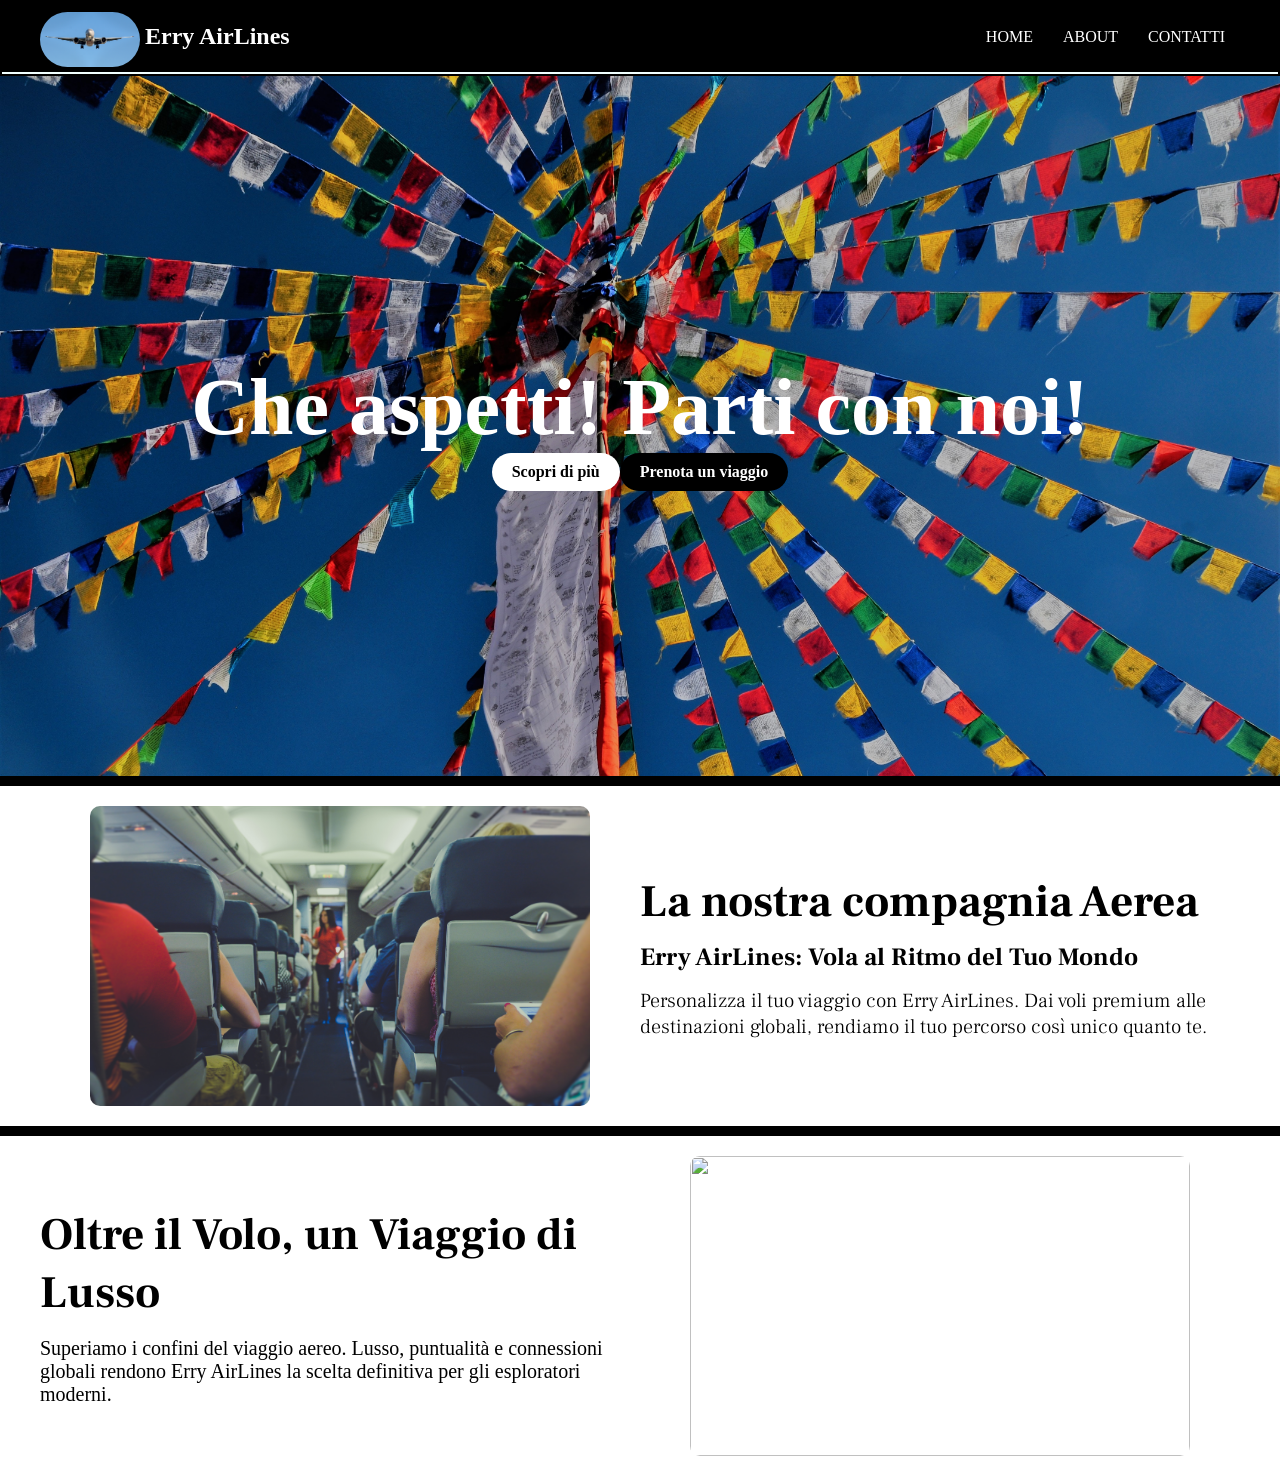
==== code/index.html @ 89f54d14 "Milestone 3" ====
<!DOCTYPE html>
<html lang="en">
  <head>
    <meta charset="UTF-8" />
    <meta name="viewport" content="width=device-width, initial-scale=1.0" />
    <title>Agenzia di viaggi</title>
    <link rel="stylesheet" href="style.css" />
  </head>
  <body>
    <header>
      <nav>
        <div class="wrapper">
          <!-- logo -->
          <div class="lato-logo">
            <img class="logo" src="./assets/logo.jpg" alt="" />
            <h1 class="nome-compagnia">Erry AirLines</h1>
          </div>
          <!-- menu -->
          <div class="menu">
            <ul>
              <li><a href="" class="link">Home</a></li>
              <li><a href="" class="link">About</a></li>
              <li><a href="" class="link">Contatti</a></li>
            </ul>
          </div>
        </div>
      </nav>
    </header>
    <!-- Sfondo inizio jumbo -->
    <main>
      <section class="jumbo">
        <div class="cta">
          <h1>Che aspetti! Parti con noi!</h1>
          <div class="btns">
            <a class="btn-1 btn" href="#section-1">Scopri di più</a>
            <a class="btn-2 btn" href="./contatti.htm">Prenota un viaggio</a>
          </div>
        </div>
      </section>

      <!-- SECTION 1  -->
      <section class="volo-section section-1">
        <div class="wrapper">
          <div class="img">
            <img
              src="./assets/compagnia_aerea.jpg"
              alt=""
            />
          </div>
          <div class="testo">
            <h1 class="titolo-sec-1 font-testo">La nostra compagnia Aerea</h1>
            <h2 class="sotto-titolo-sec-1 font-testo">Erry AirLines: Vola al Ritmo del Tuo Mondo</h2>
            <p class="para-1 font-testo">
                Personalizza il tuo viaggio con Erry AirLines. Dai voli premium alle destinazioni globali, rendiamo il tuo percorso così unico quanto te.
            </p>
          </div>
        </div>
      </section>
      
      <!-- SECTION 2  -->

      <section class="volo-section section-2">
        <div class="wrapper">
          <div class="img">
            <img src="./assets/staff.jpg" alt="" />
          </div>
          <div class="testo">
            <h1 class="titolo-sec-1 font-testo">Oltre il Volo, un Viaggio di Lusso</h1>
            <h2 class="sotto-titolo-sec-1 font-testo"></h2>
            <p class="para-1">
                Superiamo i confini del viaggio aereo. Lusso, puntualità e connessioni globali rendono Erry AirLines la scelta definitiva per gli esploratori moderni.
            </p>
          </div>
        </div>
      </section>

    </main>
</body>
</html>
---- code/style.css ----
@import url('https://fonts.googleapis.com/css2?family=Frank+Ruhl+Libre:wght@600&display=swap');
@import url('https://fonts.googleapis.com/css2?family=Frank+Ruhl+Libre:wght@300&display=swap');

*{
    margin: 0;
    padding: 0;
    box-sizing: border-box;
}

body{
    background-color: black;
}

.wrapper{
    margin: 0 auto;
    max-width: 1200px;
}

header{
    border: 2px solid black;
}

nav{
    background-color: black;
    border-bottom: 2px solid azure;
}

.lato-logo{
    display: flex;
    /* text-align: end; */
    align-items: center;
    justify-content: space-between;
}

.logo{
    width: 100px;
    margin-top: 5px;
    border-radius: 60px;
}

.nome-compagnia{
    color: white;
    text-align: center;
    margin-left: 5px;
}

nav .wrapper{
    display: flex;
    justify-content: space-between;
    align-items: center;
    height: 70px;
}

.menu{
    text-transform: uppercase;
}

.menu ul{
    display: flex;
    justify-content: space-between;
}

.menu ul li{
    list-style: none;
}

.menu ul li a{
    text-decoration: none;
    color: white;
    margin: 0 15px;
}

.jumbo{
    background-image: url("./assets/sfondo.jpg");
    background-position: center;
    background-repeat: no-repeat; 
    background-size: cover;
    height: 700px;
    display: flex;
    justify-content: center;
    align-items: center;
}

.jumbo .cta h1{
    font-size: 80px;
    color: white;
    text-align: center;
}

.jumbo .cta .btns{
    display: flex;
    justify-content: center;
    align-items: center;
}
.btn-1, .btn-2{
    padding: 10px 20px;
    font-weight: bold;
    border-radius: 30px;
    cursor: pointer;
    text-decoration: none;
}

.btn-1{
    background-color: white;
    
}

.btn-2{
    background-color: black;
    color: white;
}

a{
    color: black;
}

a:hover{
    color: rgb(35, 176, 176);
    font-weight: 900;
}

                /* Sezione 1 */

.volo-section{
    border-top: 10px solid black;
    background-color: white;
    padding: 20px 0;
}

.volo-section .wrapper{
    display: flex;
    justify-content: center;
    align-items: center;
}

.volo-section .img, .volo-section .testo{
    width: 50%;
}

.volo-section .img{
    display: flex;
    justify-content: center;
    align-items: center;
}

.volo-section .img img{
    border-radius: 10px;
    width: 500px;
    height: 300px;
}

            /* Font testo */
.font-testo{
    font-family: "Frank Ruhl Libre";
}

.titolo-sec-1{
    font-size: 45px;
    margin-bottom: 10px;
}
.sotto-titolo-sec-1{
    font-size: 25px;
    margin-bottom: 15px;
}
.para-1{
    font-size: 20px;
    font-weight: 300;
}

            /* Fine sezione 1 */
            
            /* Inizio sezione 2 */
.section-2 .wrapper{
    flex-direction: row-reverse;
}
            /* Fine sezione2 */
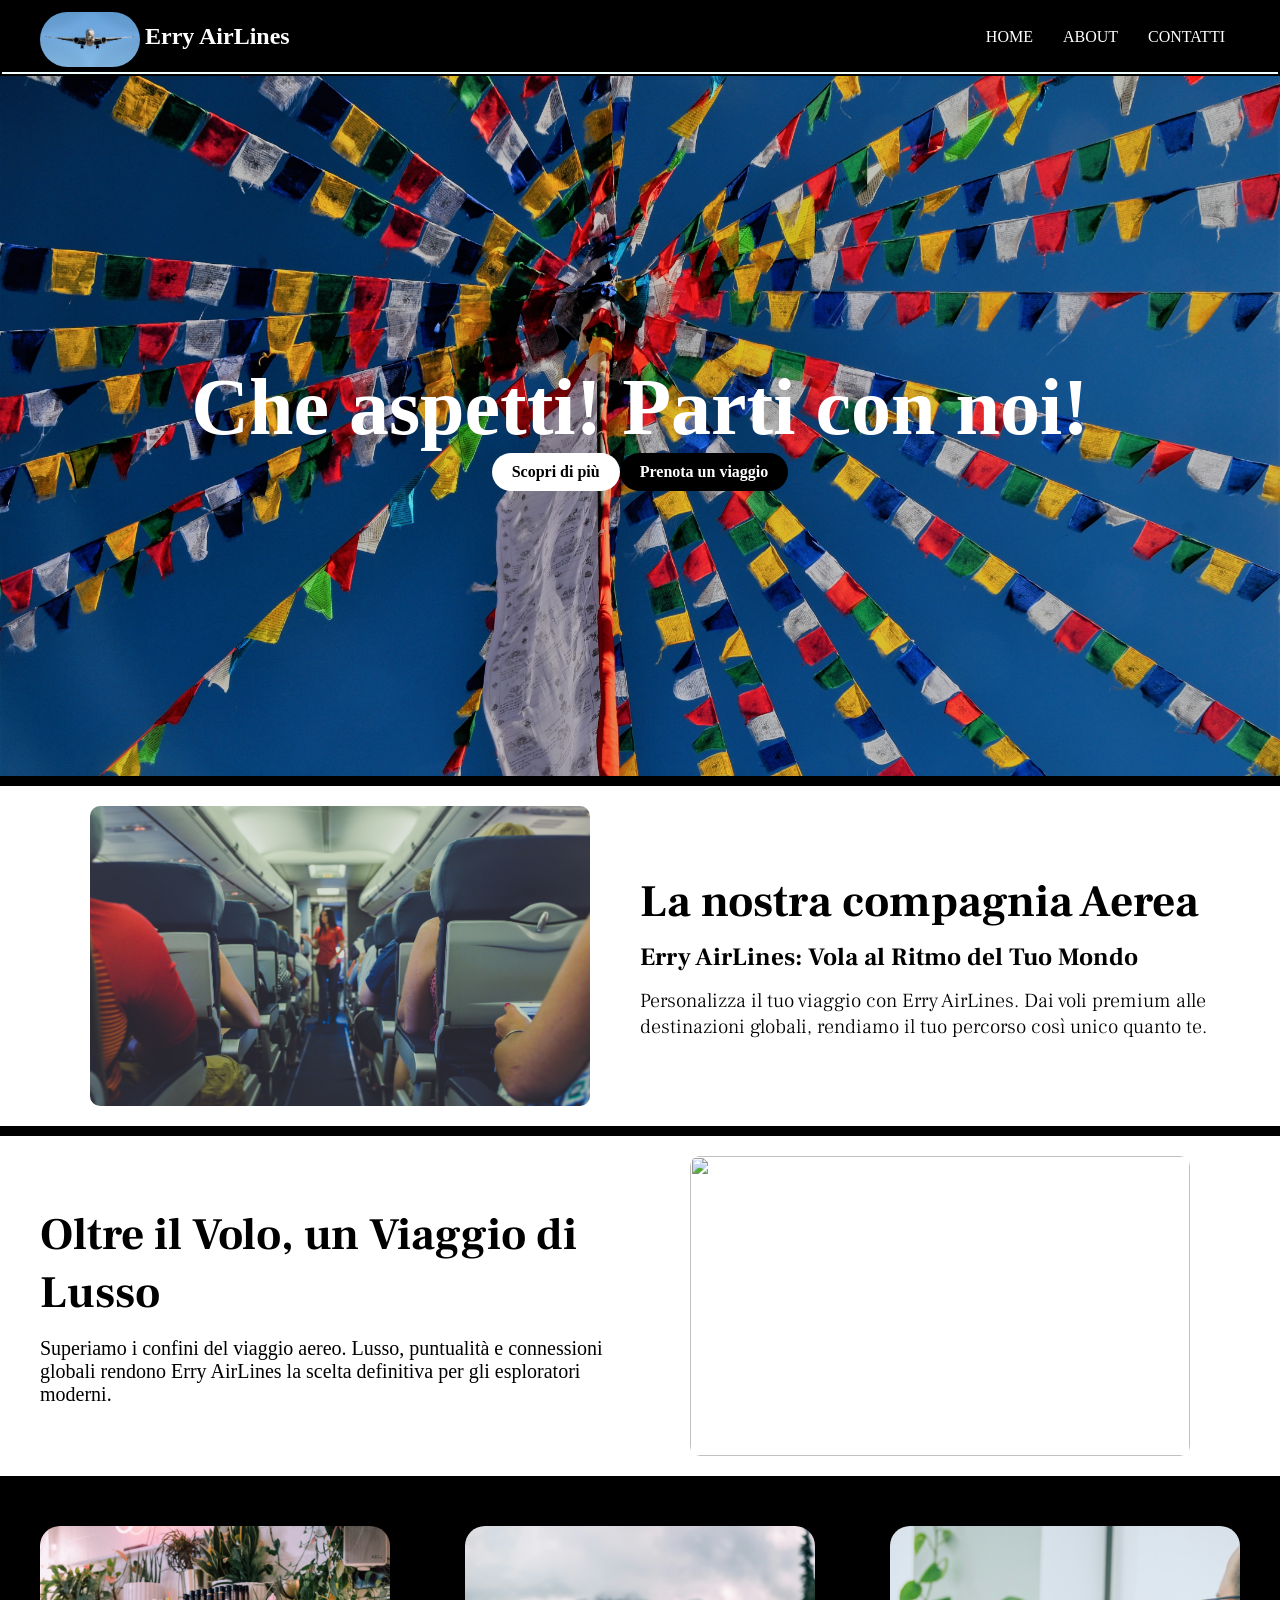
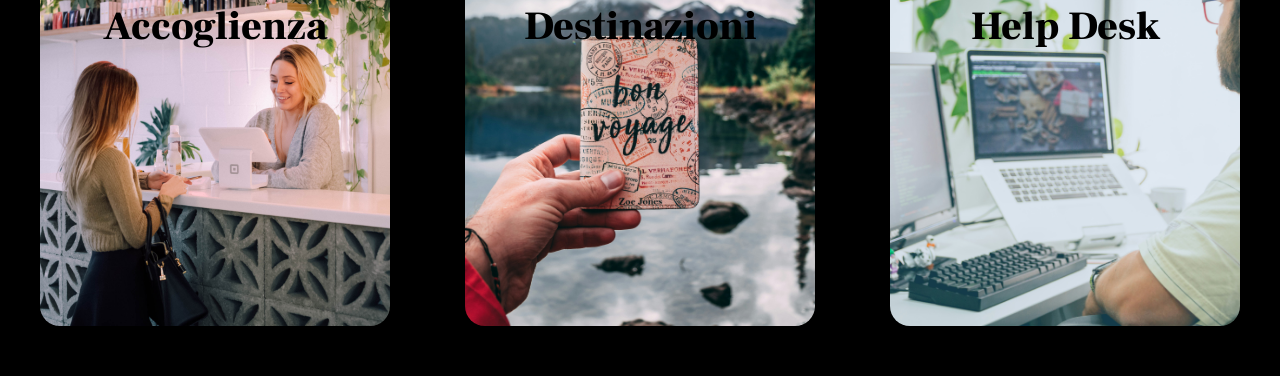
==== commit 10f119b1: "milestone 4" ====
--- a/code/index.html
+++ b/code/index.html
@@ -32,7 +32,7 @@
         <div class="cta">
           <h1>Che aspetti! Parti con noi!</h1>
           <div class="btns">
-            <a class="btn-1 btn" href="#section-1">Scopri di più</a>
+            <a class="btn-1 btn" href="#card">Scopri di più</a>
             <a class="btn-2 btn" href="./contatti.htm">Prenota un viaggio</a>
           </div>
         </div>
@@ -74,6 +74,21 @@
         </div>
       </section>
 
+      <!-- SECTION 3 scopri di più -->
+
+      <section class="card" id="card">
+        <div class="wrapper">
+            <div class="testo">
+                <p class="accoglienza">Accoglienza</p>
+            </div>
+            <div class="testo">
+                <p class="destinazione">Destinazioni</p>
+            </div>
+            <div class="testo">
+                <p class="desk">Help Desk</p>
+            </div>
+        </div>
+      </section>
     </main>
 </body>
 </html>
--- a/code/style.css
+++ b/code/style.css
@@ -168,9 +168,64 @@
 }
 
             /* Fine sezione 1 */
-            
+
             /* Inizio sezione 2 */
 .section-2 .wrapper{
     flex-direction: row-reverse;
 }
-            /* Fine sezione2 */+            /* Fine sezione 2 */
+
+            /* Inizio sezione 3 */
+.card p{
+    color: rgb(0, 0, 0);
+    font-family: 'Frank Ruhl Libre';
+    font-size: 40px;
+    font-weight: 900;
+}
+/* uso qui wrapper per centrarmi le card */
+.wrapper{
+    display: flex;
+    justify-content: space-between;
+    align-items: center;
+}
+
+.accoglienza, .destinazione, .desk{
+    display: flex;
+    align-items: center;
+    justify-content: center;
+    border-radius: 20px;
+    margin: 50px 0;
+}
+
+.accoglienza{
+    background-image: url("./assets/desk.jpg");
+    width: 350px;
+    height: 400px;
+    background-repeat: no-repeat;
+    background-size: cover;
+    background-position: center;
+    padding-bottom: 200px;
+}
+
+.destinazione{
+    background-image: url("./assets/viaggiare.jpg");
+    width: 350px;
+    height: 400px;
+    background-repeat: no-repeat;
+    background-size: cover;
+    background-position: center;
+    padding-bottom: 200px;
+}
+
+.desk{
+    background-image: url("./assets/help_desk.jpg");
+    width: 350px;
+    height: 400px;
+    background-repeat: no-repeat;
+    background-size: cover;
+    background-position: center;
+    padding-bottom: 200px;
+}
+
+
+            /* Fine sezione 3 */
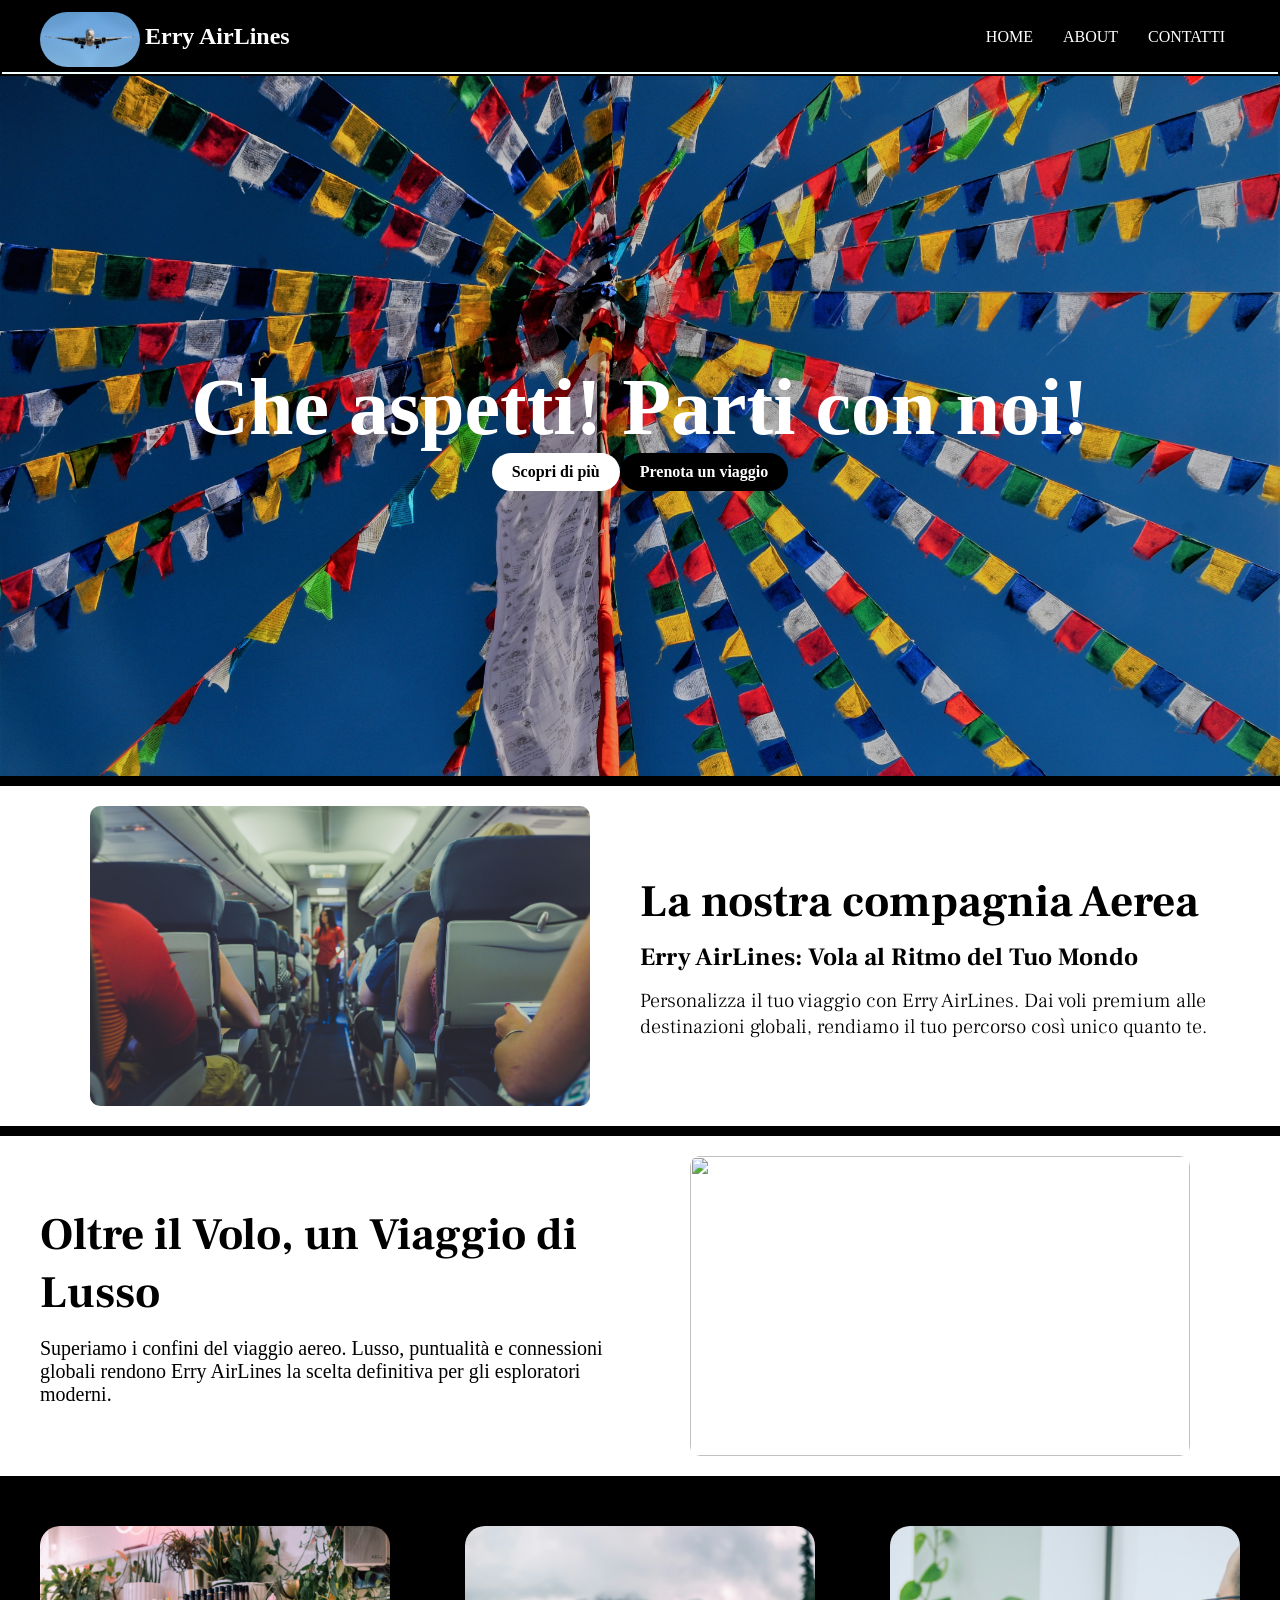
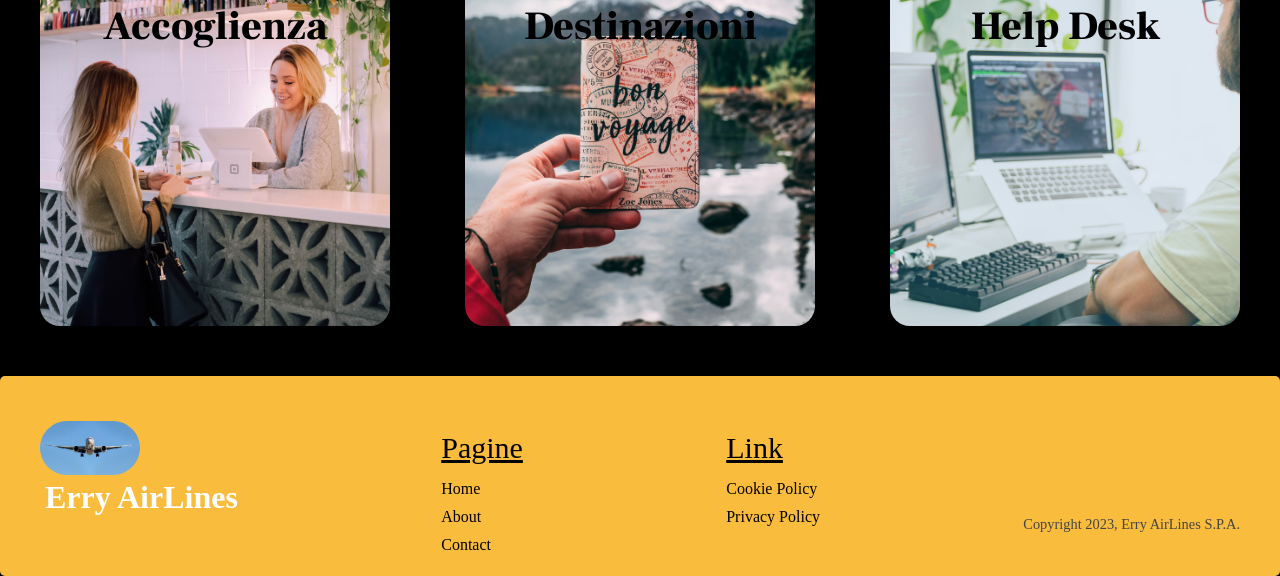
==== commit 317d0926: "MILESTONE 5" ====
--- a/code/index.html
+++ b/code/index.html
@@ -89,6 +89,33 @@
             </div>
         </div>
       </section>
+      <!-- Footer -->
+      <footer class="footer">
+        <!-- footer logo -->
+        <div class="footer-logo">
+          <img class="logo" src="./assets/logo.jpg" alt="" />
+          <h1 class="nome-compagnia">Erry AirLines</h1>
+        </div>
+        <!-- colonna pagine -->
+        <div class="pagine">
+          <p>Pagine</p>
+          <ul>
+            <li><a href="#">Home</a></li>
+            <li><a href="#">About</a></li>
+            <li><a href="#">Contact</a></li>
+        </ul>
+        </div>
+        <!-- colonna pagine -->
+        <div class="link">
+          <p>Link</p>
+          <ul>
+            <li><a href="#">Cookie Policy</a></li>
+            <li><a href="#">Privacy Policy</a></li>
+        </ul>
+        </div>
+        
+        <span>Copyright 2023, Erry AirLines S.P.A.</span>
+    </footer>
     </main>
 </body>
 </html>
--- a/code/style.css
+++ b/code/style.css
@@ -116,7 +116,6 @@
 
 a:hover{
     color: rgb(35, 176, 176);
-    font-weight: 900;
 }
 
                 /* Sezione 1 */
@@ -226,6 +225,46 @@
     background-position: center;
     padding-bottom: 200px;
 }
-
-
-            /* Fine sezione 3 */+            /* Fine sezione 3 */
+            /* Inizio footer*/
+
+.footer{
+    display: flex;
+    justify-content: space-between;
+}
+
+.pagine ul, .link ul{
+    display: flex;
+    flex-direction: column;
+    gap: 10px;
+}
+
+.pagine a, .link a{
+    text-decoration: none;
+
+}
+
+.pagine p, .link p{
+    margin: 15px 0;
+    font-size: 30px;
+    text-decoration: underline;
+}
+
+.pagine li, .link li{
+    list-style-type: none;
+}
+
+footer {
+    background-color: #fabc3c;
+    height: 200px;
+    padding: 40px;
+    border-radius: 5px;
+    flex-wrap: nowrap;
+}
+            
+footer span {
+    margin-top: 100px;
+    font-size: 0.9em;
+    color: #444;
+}
+            
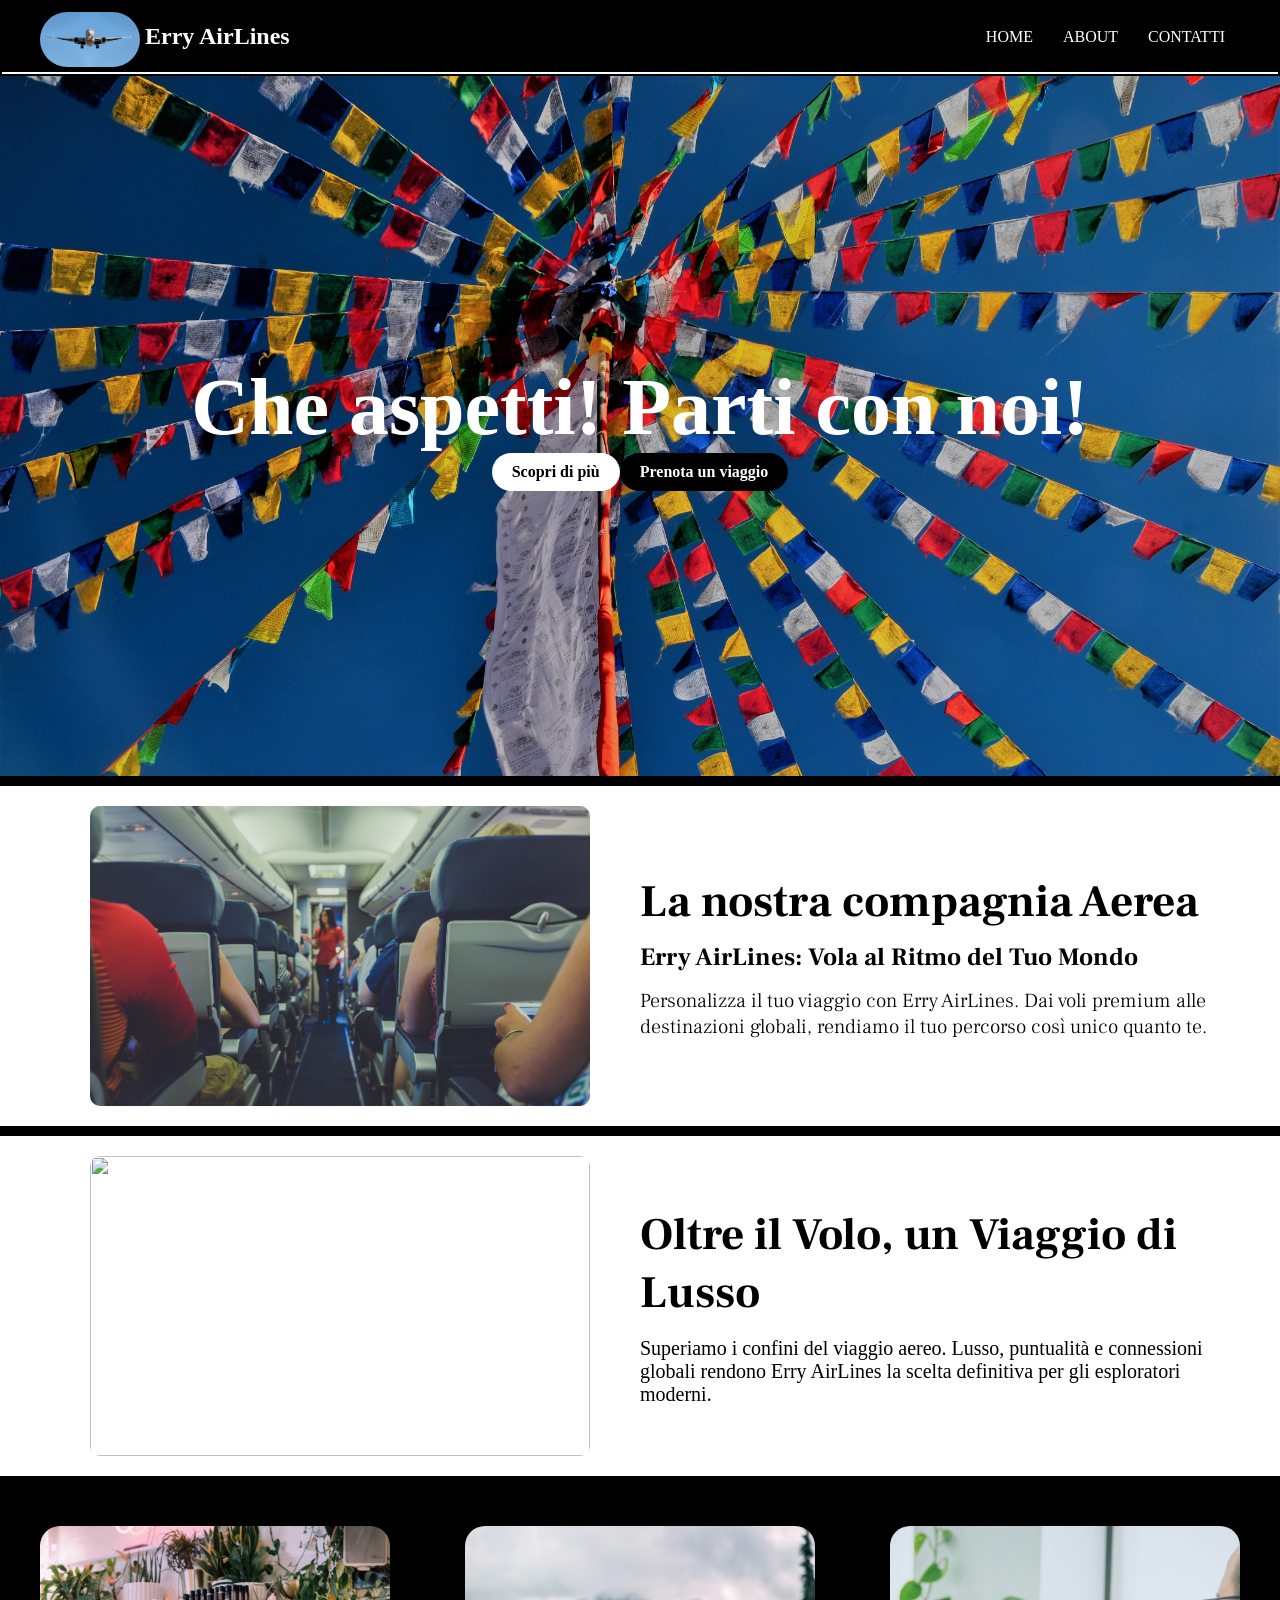
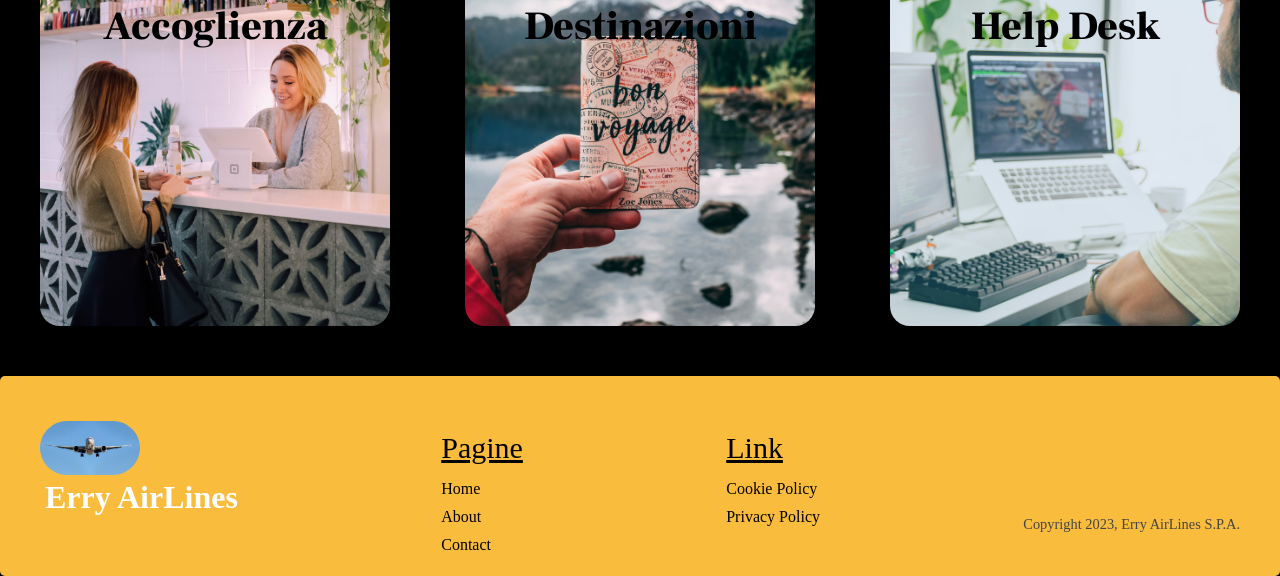
==== commit c9645504: "MILESTONE 6" ====
--- a/code/index.html
+++ b/code/index.html
@@ -23,6 +23,7 @@
               <li><a href="" class="link">Contatti</a></li>
             </ul>
           </div>
+          <label class="menu-burger">&#9776</>
         </div>
       </nav>
     </header>
@@ -59,7 +60,7 @@
       
       <!-- SECTION 2  -->
 
-      <section class="volo-section section-2">
+      <section class="volo-section section-1">
         <div class="wrapper">
           <div class="img">
             <img src="./assets/staff.jpg" alt="" />
--- a/code/style.css
+++ b/code/style.css
@@ -69,7 +69,15 @@
     color: white;
     margin: 0 15px;
 }
-
+        /* menu hamburger */
+.menu-burger{
+    display: none;
+    color: white;
+    font-size: 40px;
+}
+        /* fine menu amburger*/
+
+        /* jumbo per il controllo sfondo */
 .jumbo{
     background-image: url("./assets/sfondo.jpg");
     background-position: center;
@@ -117,7 +125,7 @@
 a:hover{
     color: rgb(35, 176, 176);
 }
-
+                /* fin jumbo */
                 /* Sezione 1 */
 
 .volo-section{
@@ -267,4 +275,56 @@
     font-size: 0.9em;
     color: #444;
 }
-            +            /* Fine footer */
+
+            /* Inizio @media query*/
+
+.menu-burger{
+    display: none;
+    color: white;
+    font-size: 40px;
+}
+/* codice per il menu ad hamburger &#9776 */
+@media only screen and (max-width: 430px){
+    .menu{
+        display: none;
+    }
+    .menu-burger{
+        display: block;
+    }
+    .section-1 > .wrapper{
+        flex-direction: column-reverse;
+        border-radius: 70px;
+    }
+
+    .img{
+        width: 300px;
+        height: 300px;
+    }
+    .titolo-sec-1{
+       font-size: 35px; 
+    }
+    .sotto-titolo-sec-1{
+        font-size: 20px;
+    }
+}
+@media only screen and (max-width: 1024px){
+    .menu{
+        display: none;
+    }
+    .menu-burger{
+        display: block;
+    }
+    .section-1 > .wrapper, .card > .wrapper{
+        flex-direction: column-reverse;
+        border-radius: 70px;
+    }
+    .img{
+        width: 300px;
+        height: 300px;
+    }
+    .testo{
+
+    }
+}
+            /* Fine @media query*/
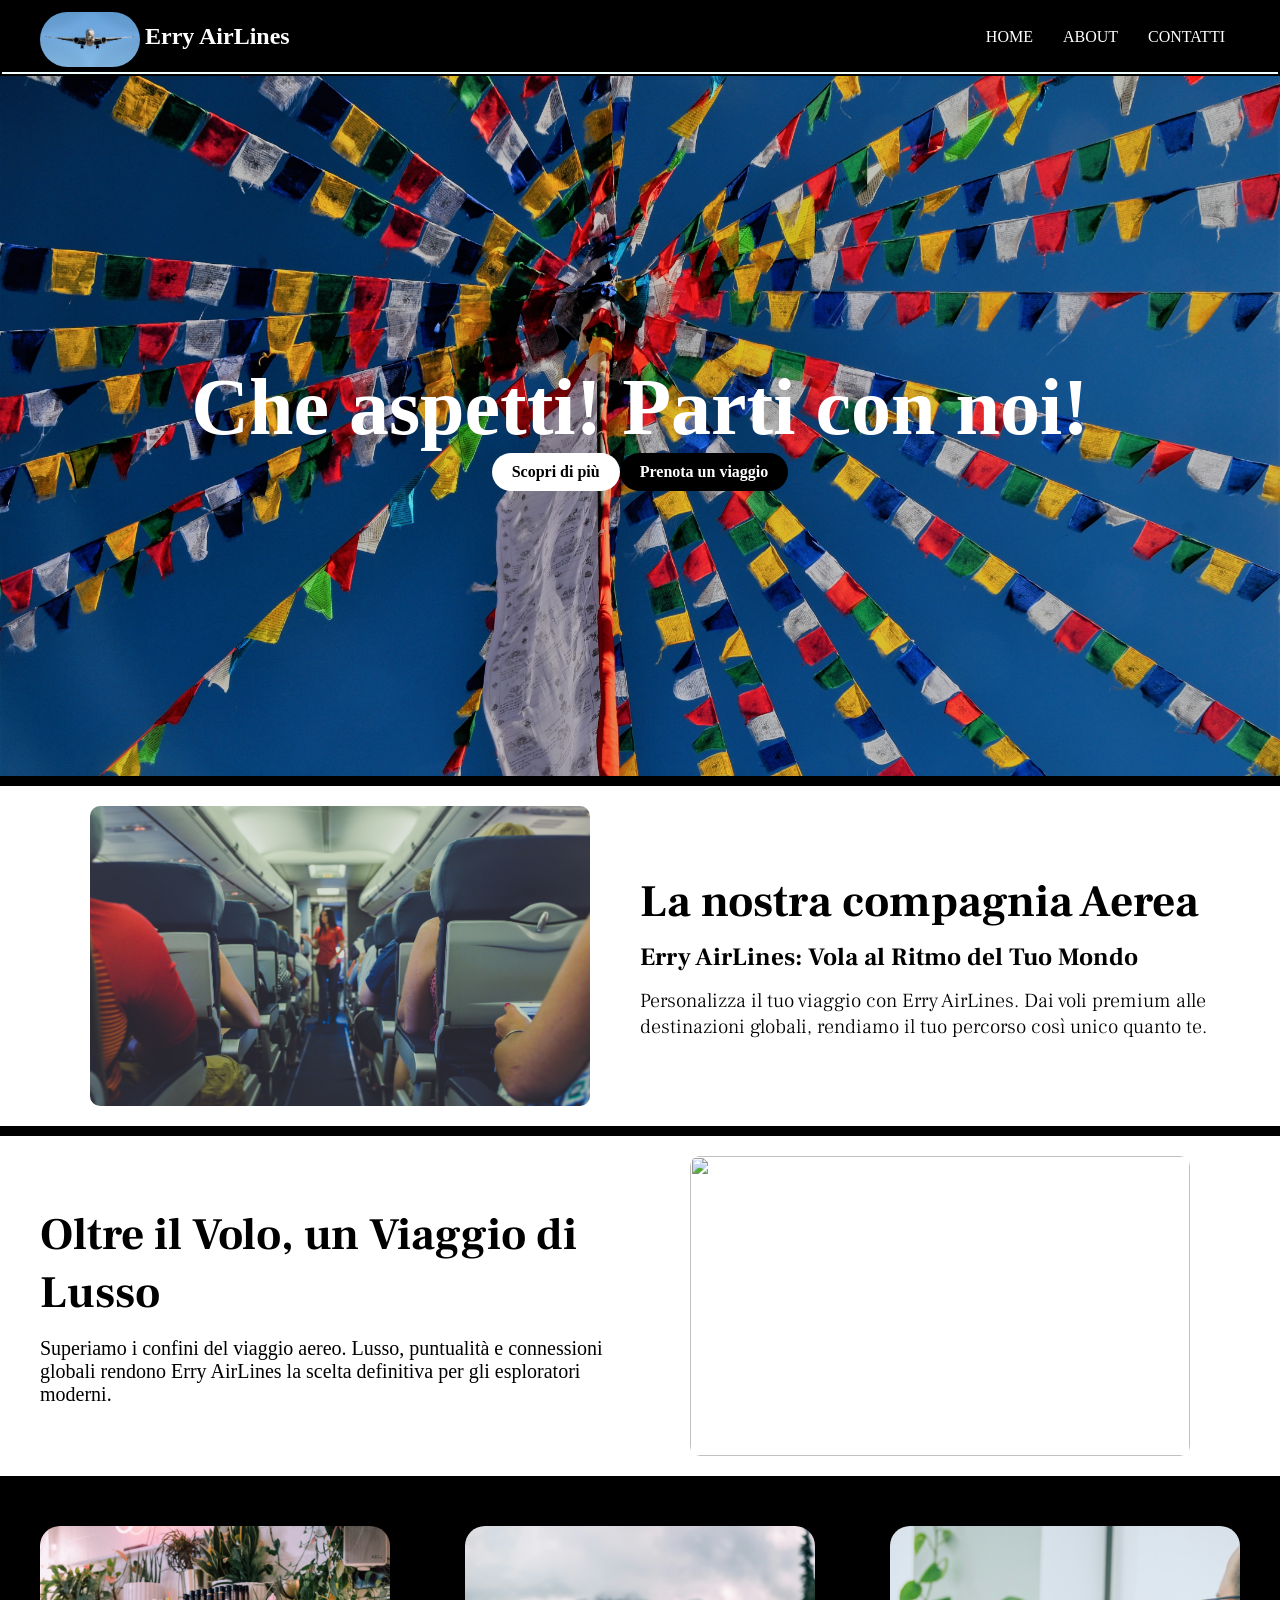
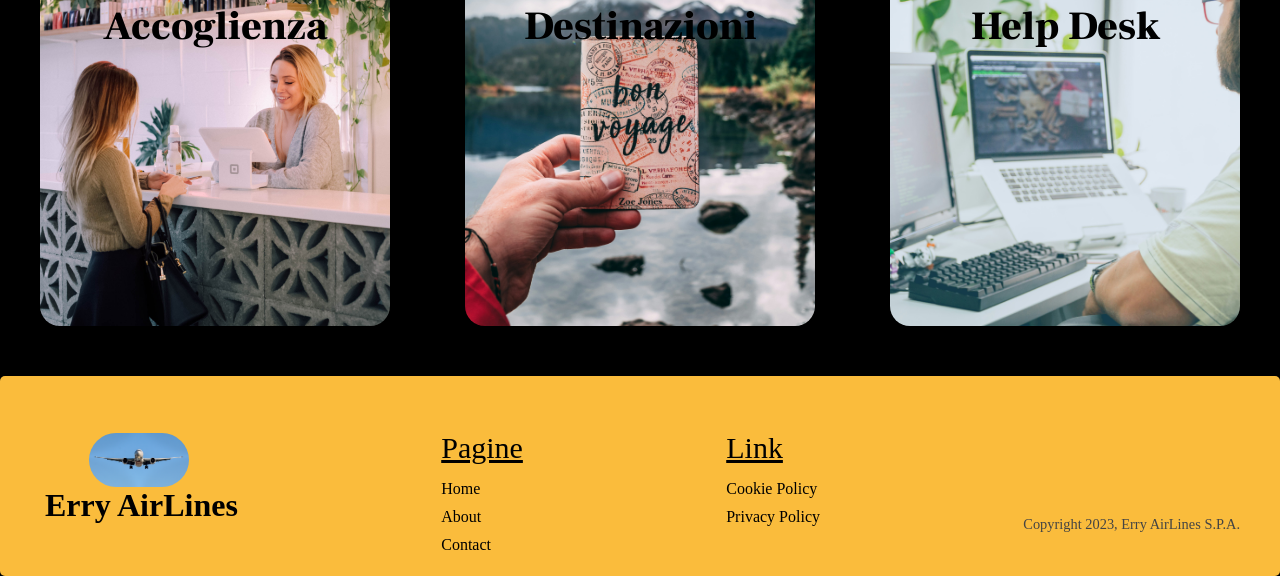
==== commit e00c1e10: "MILESTONE 7" ====
--- a/code/index.html
+++ b/code/index.html
@@ -18,12 +18,12 @@
           <!-- menu -->
           <div class="menu">
             <ul>
-              <li><a href="" class="link">Home</a></li>
-              <li><a href="" class="link">About</a></li>
-              <li><a href="" class="link">Contatti</a></li>
+              <li><a href="index.html" class="link">Home</a></li>
+              <li><a href="./about.html" class="link">About</a></li>
+              <li><a href="./contatti.html" class="link">Contatti</a></li>
             </ul>
           </div>
-          <label class="menu-burger">&#9776</>
+          <label class="menu-burger">&#9776</label>
         </div>
       </nav>
     </header>
@@ -43,33 +43,38 @@
       <section class="volo-section section-1">
         <div class="wrapper">
           <div class="img">
-            <img
-              src="./assets/compagnia_aerea.jpg"
-              alt=""
-            />
+            <img src="./assets/compagnia_aerea.jpg" alt="" />
           </div>
           <div class="testo">
             <h1 class="titolo-sec-1 font-testo">La nostra compagnia Aerea</h1>
-            <h2 class="sotto-titolo-sec-1 font-testo">Erry AirLines: Vola al Ritmo del Tuo Mondo</h2>
+            <h2 class="sotto-titolo-sec-1 font-testo">
+              Erry AirLines: Vola al Ritmo del Tuo Mondo
+            </h2>
             <p class="para-1 font-testo">
-                Personalizza il tuo viaggio con Erry AirLines. Dai voli premium alle destinazioni globali, rendiamo il tuo percorso così unico quanto te.
+              Personalizza il tuo viaggio con Erry AirLines. Dai voli premium
+              alle destinazioni globali, rendiamo il tuo percorso così unico
+              quanto te.
             </p>
           </div>
         </div>
       </section>
-      
+
       <!-- SECTION 2  -->
 
-      <section class="volo-section section-1">
+      <section class="volo-section section-2">
         <div class="wrapper">
           <div class="img">
             <img src="./assets/staff.jpg" alt="" />
           </div>
           <div class="testo">
-            <h1 class="titolo-sec-1 font-testo">Oltre il Volo, un Viaggio di Lusso</h1>
+            <h1 class="titolo-sec-1 font-testo">
+              Oltre il Volo, un Viaggio di Lusso
+            </h1>
             <h2 class="sotto-titolo-sec-1 font-testo"></h2>
             <p class="para-1">
-                Superiamo i confini del viaggio aereo. Lusso, puntualità e connessioni globali rendono Erry AirLines la scelta definitiva per gli esploratori moderni.
+              Superiamo i confini del viaggio aereo. Lusso, puntualità e
+              connessioni globali rendono Erry AirLines la scelta definitiva per
+              gli esploratori moderni.
             </p>
           </div>
         </div>
@@ -79,15 +84,15 @@
 
       <section class="card" id="card">
         <div class="wrapper">
-            <div class="testo">
-                <p class="accoglienza">Accoglienza</p>
-            </div>
-            <div class="testo">
-                <p class="destinazione">Destinazioni</p>
-            </div>
-            <div class="testo">
-                <p class="desk">Help Desk</p>
-            </div>
+          <div class="testo">
+            <p class="accoglienza">Accoglienza</p>
+          </div>
+          <div class="testo">
+            <p class="destinazione">Destinazioni</p>
+          </div>
+          <div class="testo">
+            <p class="desk">Help Desk</p>
+          </div>
         </div>
       </section>
       <!-- Footer -->
@@ -104,7 +109,7 @@
             <li><a href="#">Home</a></li>
             <li><a href="#">About</a></li>
             <li><a href="#">Contact</a></li>
-        </ul>
+          </ul>
         </div>
         <!-- colonna pagine -->
         <div class="link">
@@ -112,11 +117,11 @@
           <ul>
             <li><a href="#">Cookie Policy</a></li>
             <li><a href="#">Privacy Policy</a></li>
-        </ul>
+          </ul>
         </div>
-        
+
         <span>Copyright 2023, Erry AirLines S.P.A.</span>
-    </footer>
+      </footer>
     </main>
-</body>
+  </body>
 </html>
--- a/code/style.css
+++ b/code/style.css
@@ -1,5 +1,9 @@
 @import url('https://fonts.googleapis.com/css2?family=Frank+Ruhl+Libre:wght@600&display=swap');
 @import url('https://fonts.googleapis.com/css2?family=Frank+Ruhl+Libre:wght@300&display=swap');
+
+.debug{
+    border: 5px solid red;
+}
 
 *{
     margin: 0;
@@ -42,6 +46,10 @@
     color: white;
     text-align: center;
     margin-left: 5px;
+}
+
+footer .nome-compagnia{
+    color: black;
 }
 
 nav .wrapper{
@@ -262,6 +270,13 @@
     list-style-type: none;
 }
 
+.footer-logo{
+    display: flex;
+    align-items: center;
+    justify-content: center;
+    flex-direction: column;
+}
+
 footer {
     background-color: #fabc3c;
     height: 200px;
@@ -284,6 +299,62 @@
     color: white;
     font-size: 40px;
 }
+
+    /* Inizio about.css */
+    /* Testo storia */
+.storia-about{
+    display: flex;
+    justify-content: center;
+    align-items: center;
+    flex-direction: column;
+}
+
+.sect-titolo-about{
+    margin: 30px 0;
+}
+
+.titolo-about{
+    color: white;
+    font-family: 'Frank Ruhl Libre';
+    font-size: 60px;
+    font-weight: 900;
+}
+
+.sect-sotto-titolo-about{
+    margin: 0 0 40px;
+}
+
+.sotto-titolo-about{
+    color: white;
+    font-family: 'Frank Ruhl Libre';
+}
+
+.sect-para-about{
+    width: 1400px;
+    display: flex;
+    justify-content: center;
+    align-items: center;
+}
+
+.img-about{
+    width: 500px;
+    border-radius: 20px;
+}
+
+.set-text{
+    width: 500px;
+    margin: 10px 40px 50px;
+}
+
+.para-about{
+    color: white;
+    font-family: 'Frank Ruhl Libre';
+    font-size: 20px;
+}
+/* Fine testo storia */
+
+    /* Fine about.css */
+
 /* codice per il menu ad hamburger &#9776 */
 @media only screen and (max-width: 430px){
     .menu{
@@ -296,6 +367,10 @@
         flex-direction: column-reverse;
         border-radius: 70px;
     }
+    .section-2 > .wrapper{
+        flex-direction: column-reverse;
+        border-radius: 70px;
+    }
 
     .img{
         width: 300px;
@@ -319,12 +394,19 @@
         flex-direction: column-reverse;
         border-radius: 70px;
     }
+    .section-2 > .wrapper{
+        flex-direction: column-reverse;
+        border-radius: 70px;
+    }
     .img{
         width: 300px;
         height: 300px;
     }
-    .testo{
-
+    .titolo-sec-1{
+        font-size: 35px; 
+    }
+    .sotto-titolo-sec-1{
+        font-size: 20px;
     }
 }
             /* Fine @media query*/
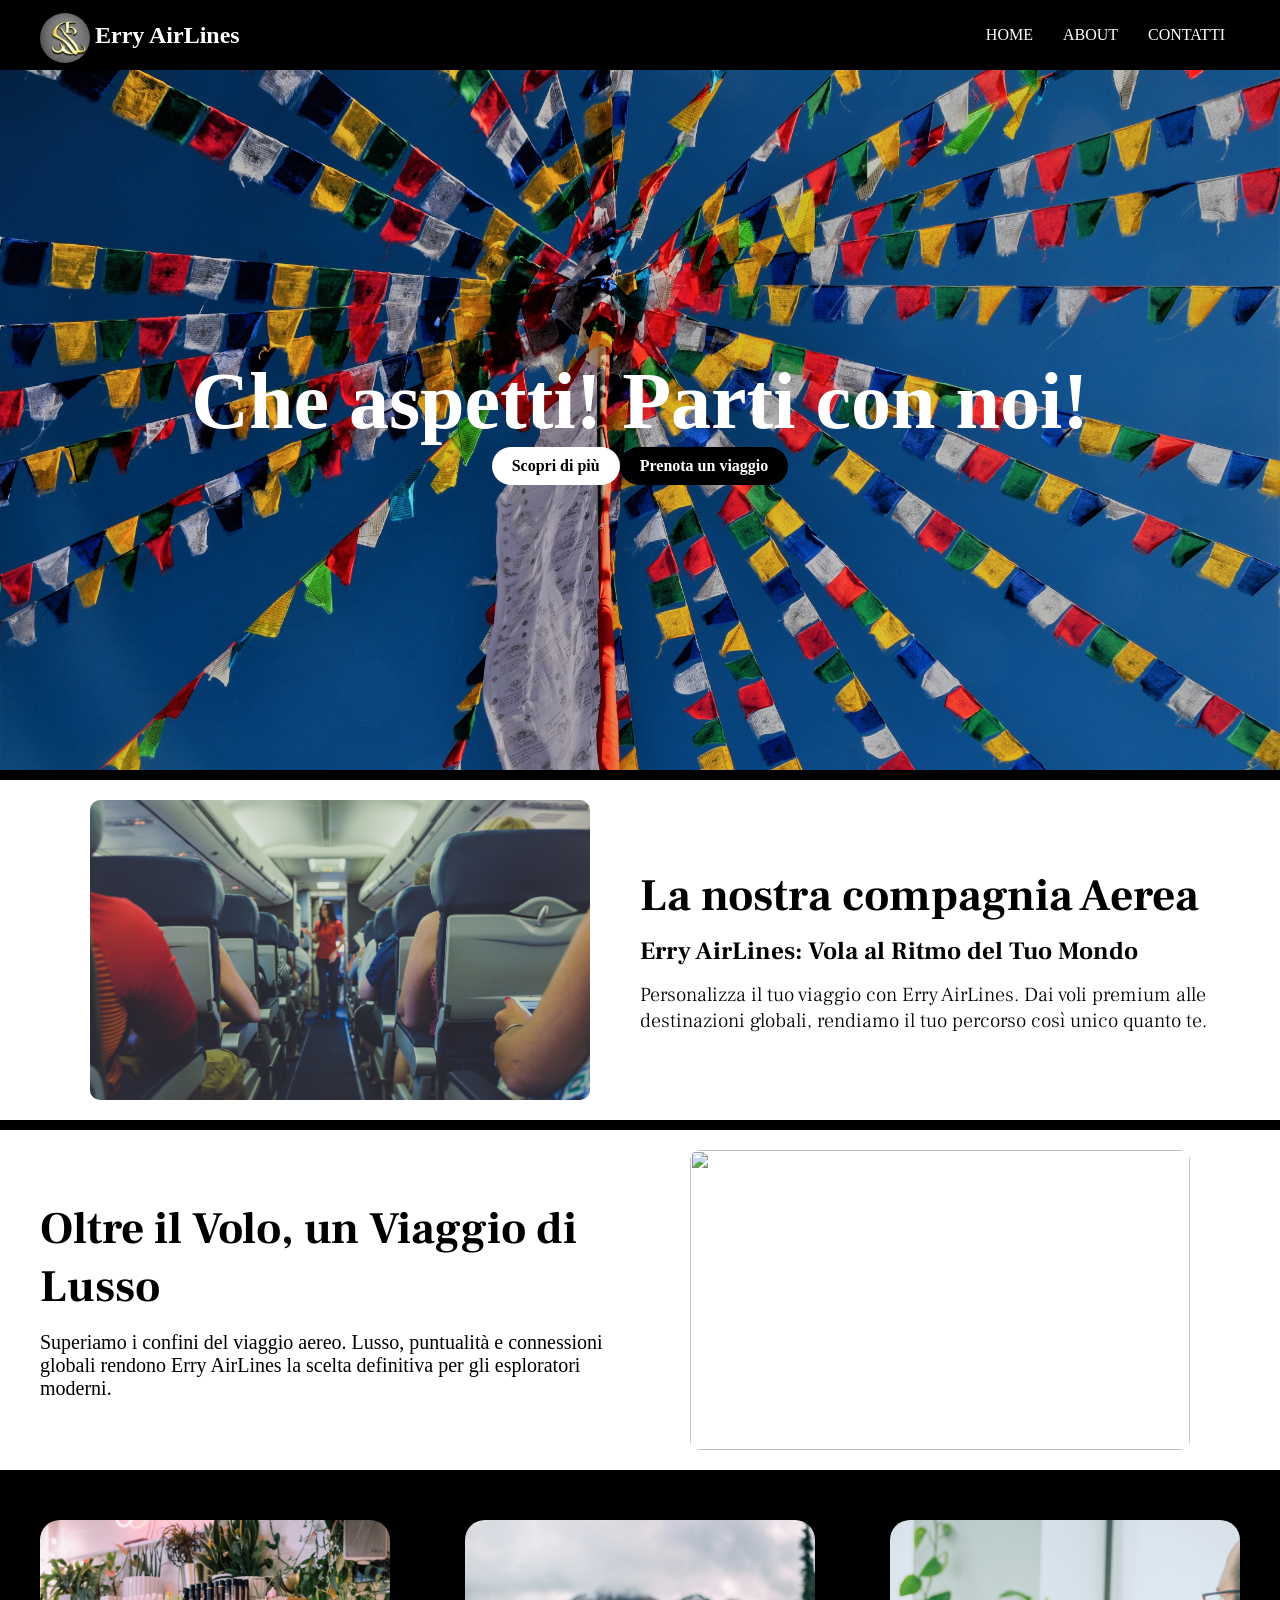
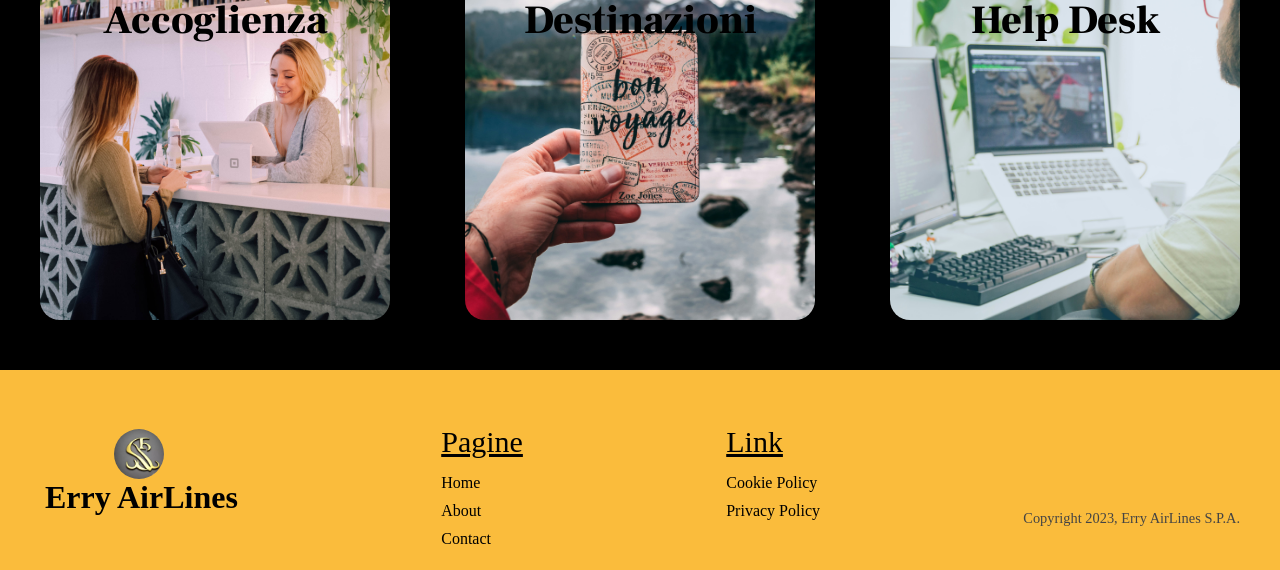
==== commit afca9e83: "Cambio_logo" ====
--- a/code/index.html
+++ b/code/index.html
@@ -12,7 +12,7 @@
         <div class="wrapper">
           <!-- logo -->
           <div class="lato-logo">
-            <img class="logo" src="./assets/logo.jpg" alt="" />
+            <img class="logo" src="./assets/logo.png" alt="" />
             <h1 class="nome-compagnia">Erry AirLines</h1>
           </div>
           <!-- menu -->
@@ -99,7 +99,7 @@
       <footer class="footer">
         <!-- footer logo -->
         <div class="footer-logo">
-          <img class="logo" src="./assets/logo.jpg" alt="" />
+          <img class="logo" src="./assets/logo.png" alt="" />
           <h1 class="nome-compagnia">Erry AirLines</h1>
         </div>
         <!-- colonna pagine -->
--- a/code/style.css
+++ b/code/style.css
@@ -1,412 +1,513 @@
-@import url('https://fonts.googleapis.com/css2?family=Frank+Ruhl+Libre:wght@600&display=swap');
-@import url('https://fonts.googleapis.com/css2?family=Frank+Ruhl+Libre:wght@300&display=swap');
-
-.debug{
-    border: 5px solid red;
-}
-
-*{
+@import url("https://fonts.googleapis.com/css2?family=Frank+Ruhl+Libre:wght@600&display=swap");
+@import url("https://fonts.googleapis.com/css2?family=Frank+Ruhl+Libre:wght@300&display=swap");
+
+.debug {
+  border: 5px solid red;
+}
+
+* {
+  margin: 0;
+  padding: 0;
+  box-sizing: border-box;
+}
+
+body {
+  background-color: black;
+}
+
+.wrapper {
+  margin: 0 auto;
+  max-width: 1200px;
+}
+
+nav {
+  background-color: black;
+
+}
+
+.lato-logo {
+  display: flex;
+  /* text-align: end; */
+  align-items: center;
+  justify-content: space-between;
+}
+
+.logo {
+  width: 50px;
+  margin-top: 5px;
+  border-radius: 60px;
+}
+
+.nome-compagnia {
+  color: white;
+  text-align: center;
+  margin-left: 5px;
+}
+
+footer .nome-compagnia {
+  color: black;
+}
+
+nav .wrapper {
+  display: flex;
+  justify-content: space-between;
+  align-items: center;
+  height: 70px;
+}
+
+.menu {
+  text-transform: uppercase;
+}
+
+.menu ul {
+  display: flex;
+  justify-content: space-between;
+}
+
+.menu ul li {
+  list-style: none;
+}
+
+.menu ul li a {
+  text-decoration: none;
+  color: white;
+  margin: 0 15px;
+}
+/* menu hamburger */
+.menu-burger {
+  display: none;
+  color: white;
+  font-size: 40px;
+}
+/* fine menu amburger*/
+
+/* jumbo per il controllo sfondo */
+.jumbo {
+  background-image: url("./assets/sfondo.jpg");
+  background-position: center;
+  background-repeat: no-repeat;
+  background-size: cover;
+  height: 700px;
+  display: flex;
+  justify-content: center;
+  align-items: center;
+}
+
+.jumbo .cta h1 {
+  font-size: 80px;
+  color: white;
+  text-align: center;
+}
+
+.jumbo .cta .btns {
+  display: flex;
+  justify-content: center;
+  align-items: center;
+}
+.btn-1,
+.btn-2 {
+  padding: 10px 20px;
+  font-weight: bold;
+  border-radius: 30px;
+  cursor: pointer;
+  text-decoration: none;
+}
+
+.btn-1 {
+  background-color: white;
+}
+
+.btn-2 {
+  background-color: black;
+  color: white;
+}
+
+a {
+  color: black;
+}
+
+a:hover {
+  color: rgb(35, 176, 176);
+}
+/* fin jumbo */
+/* Sezione 1 */
+
+.volo-section {
+  border-top: 10px solid black;
+  background-color: white;
+  padding: 20px 0;
+}
+
+.volo-section .wrapper {
+  display: flex;
+  justify-content: center;
+  align-items: center;
+}
+
+.volo-section .img,
+.volo-section .testo {
+  width: 50%;
+}
+
+.volo-section .img {
+  display: flex;
+  justify-content: center;
+  align-items: center;
+}
+
+.volo-section .img img {
+  border-radius: 10px;
+  width: 500px;
+  height: 300px;
+}
+
+/* Font testo */
+.font-testo {
+  font-family: "Frank Ruhl Libre";
+}
+
+.titolo-sec-1 {
+  font-size: 45px;
+  margin-bottom: 10px;
+}
+.sotto-titolo-sec-1 {
+  font-size: 25px;
+  margin-bottom: 15px;
+}
+.para-1 {
+  font-size: 20px;
+  font-weight: 300;
+}
+
+/* Fine sezione 1 */
+
+/* Inizio sezione 2 */
+.section-2 .wrapper {
+  flex-direction: row-reverse;
+}
+/* Fine sezione 2 */
+
+/* Inizio sezione 3 */
+.card p {
+  color: rgb(0, 0, 0);
+  font-family: "Frank Ruhl Libre";
+  font-size: 40px;
+  font-weight: 900;
+}
+/* uso qui wrapper per centrarmi le card */
+.wrapper {
+  display: flex;
+  justify-content: space-between;
+  align-items: center;
+}
+
+.accoglienza,
+.destinazione,
+.desk {
+  display: flex;
+  align-items: center;
+  justify-content: center;
+  border-radius: 20px;
+  margin: 50px 0;
+}
+
+.accoglienza {
+  background-image: url("./assets/desk.jpg");
+  width: 350px;
+  height: 400px;
+  background-repeat: no-repeat;
+  background-size: cover;
+  background-position: center;
+  padding-bottom: 200px;
+}
+
+.destinazione {
+  background-image: url("./assets/viaggiare.jpg");
+  width: 350px;
+  height: 400px;
+  background-repeat: no-repeat;
+  background-size: cover;
+  background-position: center;
+  padding-bottom: 200px;
+}
+
+.desk {
+  background-image: url("./assets/help_desk.jpg");
+  width: 350px;
+  height: 400px;
+  background-repeat: no-repeat;
+  background-size: cover;
+  background-position: center;
+  padding-bottom: 200px;
+}
+/* Fine sezione 3 */
+/* Inizio footer*/
+
+.footer {
+  display: flex;
+  justify-content: space-between;
+}
+
+.pagine ul,
+.link ul {
+  display: flex;
+  flex-direction: column;
+  gap: 10px;
+}
+
+.pagine a,
+.link a {
+  text-decoration: none;
+}
+
+.pagine p,
+.link p {
+  margin: 15px 0;
+  font-size: 30px;
+  text-decoration: underline;
+}
+
+.pagine li,
+.link li {
+  list-style-type: none;
+}
+
+.footer-logo {
+  display: flex;
+  align-items: center;
+  justify-content: center;
+  flex-direction: column;
+}
+
+footer {
+  background-color: #fabc3c;
+  height: 200px;
+  padding: 40px;
+  flex-wrap: nowrap;
+}
+
+footer span {
+  margin-top: 100px;
+  font-size: 0.9em;
+  color: #444;
+}
+/* Fine footer */
+
+/* Inizio @media query*/
+
+.menu-burger {
+  display: none;
+  color: white;
+  font-size: 40px;
+}
+
+/* Inizio about.css */
+/* Testo storia */
+.storia-about {
+  display: flex;
+  justify-content: center;
+  align-items: center;
+  flex-direction: column;
+}
+
+.sect-titolo-about {
+  margin: 30px 0;
+}
+
+.titolo-about {
+  color: white;
+  font-family: "Frank Ruhl Libre";
+  font-size: 60px;
+  font-weight: 900;
+}
+
+.sect-sotto-titolo-about {
+  margin: 0 0 40px;
+}
+
+.sotto-titolo-about {
+  color: white;
+  font-family: "Frank Ruhl Libre";
+}
+
+.sect-para-about {
+  width: 1400px;
+  display: flex;
+  justify-content: center;
+  align-items: center;
+}
+
+.img-about {
+  width: 500px;
+  border-radius: 20px;
+}
+
+.set-text {
+  width: 500px;
+  margin: 10px 40px 50px;
+}
+
+.para-about {
+  color: white;
+  font-family: "Frank Ruhl Libre";
+  font-size: 20px;
+}
+/* Fine testo storia */
+
+/* Inizio file Contatti */
+.backgroun-contattami{
+  background-color: white;
+  text-align: center;
+}
+.flex{
+  display: flex;
+  flex-direction: row-reverse;
+  justify-content: center;
+  align-items: center;
+  text-align: center;
+}
+.container {
+  background-color: #fff;
+}
+
+.text-center {
+  font-family: "Frank Ruhl Libre";
+  font-size: 45px;
+}
+
+.img-contatti{
+    height: 400px;
+    width: 400px;
+    margin: 25px;
+    border-radius: 30px;
+}
+.img-contattami{
+  padding: 0;
+  margin: 0;
+}
+
+.form-group{
+  margin: 25px;
+  display: flex;
+  flex-direction: column;
+  justify-content: center;
+  align-items: left;
+  text-align: left;
+}
+
+.name{
+  margin-bottom: 5px;
+}
+
+.input{
+  margin-right: 15px;
+}
+
+.submit-button{
+  background-color: black;
+  color: white;
+  padding: 10px 90px;
+}
+
+/* Fine file contatti */
+/* Fine about.css */
+
+/* codice per il menu ad hamburger &#9776 */
+@media only screen and (max-width: 430px) {
+  .menu {
+    display: none;
+  }
+  .menu-burger {
+    display: block;
+  }
+  .section-1 > .wrapper {
+    flex-direction: column-reverse;
+    border-radius: 70px;
+  }
+  .section-2 > .wrapper {
+    flex-direction: column-reverse;
+    border-radius: 70px;
+  }
+
+  .img {
+    width: 300px;
+    height: 300px;
+  }
+  .titolo-sec-1 {
+    font-size: 35px;
+  }
+  .sotto-titolo-sec-1 {
+    font-size: 20px;
+  }
+
+  .sect-para-about {
+    display: block;
+    width: 420px;
     margin: 0;
-    padding: 0;
-    box-sizing: border-box;
-}
-
-body{
-    background-color: black;
-}
-
-.wrapper{
-    margin: 0 auto;
-    max-width: 1200px;
-}
-
-header{
-    border: 2px solid black;
-}
-
-nav{
-    background-color: black;
-    border-bottom: 2px solid azure;
-}
-
-.lato-logo{
-    display: flex;
-    /* text-align: end; */
-    align-items: center;
-    justify-content: space-between;
-}
-
-.logo{
-    width: 100px;
-    margin-top: 5px;
-    border-radius: 60px;
-}
-
-.nome-compagnia{
-    color: white;
-    text-align: center;
-    margin-left: 5px;
-}
-
-footer .nome-compagnia{
-    color: black;
-}
-
-nav .wrapper{
-    display: flex;
-    justify-content: space-between;
-    align-items: center;
-    height: 70px;
-}
-
-.menu{
-    text-transform: uppercase;
-}
-
-.menu ul{
-    display: flex;
-    justify-content: space-between;
-}
-
-.menu ul li{
-    list-style: none;
-}
-
-.menu ul li a{
-    text-decoration: none;
-    color: white;
-    margin: 0 15px;
-}
-        /* menu hamburger */
-.menu-burger{
-    display: none;
-    color: white;
-    font-size: 40px;
-}
-        /* fine menu amburger*/
-
-        /* jumbo per il controllo sfondo */
-.jumbo{
-    background-image: url("./assets/sfondo.jpg");
-    background-position: center;
-    background-repeat: no-repeat; 
-    background-size: cover;
-    height: 700px;
-    display: flex;
-    justify-content: center;
-    align-items: center;
-}
-
-.jumbo .cta h1{
-    font-size: 80px;
-    color: white;
-    text-align: center;
-}
-
-.jumbo .cta .btns{
-    display: flex;
-    justify-content: center;
-    align-items: center;
-}
-.btn-1, .btn-2{
-    padding: 10px 20px;
-    font-weight: bold;
-    border-radius: 30px;
-    cursor: pointer;
-    text-decoration: none;
-}
-
-.btn-1{
-    background-color: white;
-    
-}
-
-.btn-2{
-    background-color: black;
-    color: white;
-}
-
-a{
-    color: black;
-}
-
-a:hover{
-    color: rgb(35, 176, 176);
-}
-                /* fin jumbo */
-                /* Sezione 1 */
-
-.volo-section{
-    border-top: 10px solid black;
-    background-color: white;
-    padding: 20px 0;
-}
-
-.volo-section .wrapper{
-    display: flex;
-    justify-content: center;
-    align-items: center;
-}
-
-.volo-section .img, .volo-section .testo{
-    width: 50%;
-}
-
-.volo-section .img{
-    display: flex;
-    justify-content: center;
-    align-items: center;
-}
-
-.volo-section .img img{
-    border-radius: 10px;
-    width: 500px;
-    height: 300px;
-}
-
-            /* Font testo */
-.font-testo{
-    font-family: "Frank Ruhl Libre";
-}
-
-.titolo-sec-1{
-    font-size: 45px;
-    margin-bottom: 10px;
-}
-.sotto-titolo-sec-1{
-    font-size: 25px;
-    margin-bottom: 15px;
-}
-.para-1{
-    font-size: 20px;
-    font-weight: 300;
-}
-
-            /* Fine sezione 1 */
-
-            /* Inizio sezione 2 */
-.section-2 .wrapper{
-    flex-direction: row-reverse;
-}
-            /* Fine sezione 2 */
-
-            /* Inizio sezione 3 */
-.card p{
-    color: rgb(0, 0, 0);
-    font-family: 'Frank Ruhl Libre';
-    font-size: 40px;
-    font-weight: 900;
-}
-/* uso qui wrapper per centrarmi le card */
-.wrapper{
-    display: flex;
-    justify-content: space-between;
-    align-items: center;
-}
-
-.accoglienza, .destinazione, .desk{
-    display: flex;
+  }
+  .img-about {
+    width: 400px;
+    height: 400px;
+    margin: 0;
+  }
+
+  .flex, .container{
     align-items: center;
     justify-content: center;
-    border-radius: 20px;
-    margin: 50px 0;
-}
-
-.accoglienza{
-    background-image: url("./assets/desk.jpg");
-    width: 350px;
+    flex-direction: column-reverse;
+  }
+  .img-contatti{
+    width: 300px;
+  }
+}
+@media only screen and (max-width: 1024px) {
+  .menu {
+    display: none;
+  }
+  .menu-burger {
+    display: block;
+  }
+  .section-1 > .wrapper,
+  .card > .wrapper {
+    flex-direction: column-reverse;
+    border-radius: 70px;
+  }
+  .section-2 > .wrapper {
+    flex-direction: column-reverse;
+    border-radius: 70px;
+  }
+  .img {
+    width: 300px;
+    height: 300px;
+  }
+  .titolo-sec-1 {
+    font-size: 35px;
+  }
+  .sotto-titolo-sec-1 {
+    font-size: 20px;
+  }
+
+  .storia-about {
+    text-align: center;
+    padding: 10px;
+  }
+  .sect-para-about,
+  .set-text {
+    display: block;
+    width: 420px;
+    margin: 0 0 20px;
+  }
+  .img-about {
+    display: block;
+    width: 400px;
     height: 400px;
-    background-repeat: no-repeat;
-    background-size: cover;
-    background-position: center;
-    padding-bottom: 200px;
-}
-
-.destinazione{
-    background-image: url("./assets/viaggiare.jpg");
-    width: 350px;
-    height: 400px;
-    background-repeat: no-repeat;
-    background-size: cover;
-    background-position: center;
-    padding-bottom: 200px;
-}
-
-.desk{
-    background-image: url("./assets/help_desk.jpg");
-    width: 350px;
-    height: 400px;
-    background-repeat: no-repeat;
-    background-size: cover;
-    background-position: center;
-    padding-bottom: 200px;
-}
-            /* Fine sezione 3 */
-            /* Inizio footer*/
-
-.footer{
-    display: flex;
-    justify-content: space-between;
-}
-
-.pagine ul, .link ul{
-    display: flex;
-    flex-direction: column;
-    gap: 10px;
-}
-
-.pagine a, .link a{
-    text-decoration: none;
-
-}
-
-.pagine p, .link p{
-    margin: 15px 0;
-    font-size: 30px;
-    text-decoration: underline;
-}
-
-.pagine li, .link li{
-    list-style-type: none;
-}
-
-.footer-logo{
-    display: flex;
+    margin: 0 0 30px;
+  }
+
+  .flex, .container{
     align-items: center;
     justify-content: center;
-    flex-direction: column;
-}
-
-footer {
-    background-color: #fabc3c;
-    height: 200px;
-    padding: 40px;
-    border-radius: 5px;
-    flex-wrap: nowrap;
-}
-            
-footer span {
-    margin-top: 100px;
-    font-size: 0.9em;
-    color: #444;
-}
-            /* Fine footer */
-
-            /* Inizio @media query*/
-
-.menu-burger{
-    display: none;
-    color: white;
-    font-size: 40px;
-}
-
-    /* Inizio about.css */
-    /* Testo storia */
-.storia-about{
-    display: flex;
-    justify-content: center;
-    align-items: center;
-    flex-direction: column;
-}
-
-.sect-titolo-about{
-    margin: 30px 0;
-}
-
-.titolo-about{
-    color: white;
-    font-family: 'Frank Ruhl Libre';
-    font-size: 60px;
-    font-weight: 900;
-}
-
-.sect-sotto-titolo-about{
-    margin: 0 0 40px;
-}
-
-.sotto-titolo-about{
-    color: white;
-    font-family: 'Frank Ruhl Libre';
-}
-
-.sect-para-about{
-    width: 1400px;
-    display: flex;
-    justify-content: center;
-    align-items: center;
-}
-
-.img-about{
-    width: 500px;
-    border-radius: 20px;
-}
-
-.set-text{
-    width: 500px;
-    margin: 10px 40px 50px;
-}
-
-.para-about{
-    color: white;
-    font-family: 'Frank Ruhl Libre';
-    font-size: 20px;
-}
-/* Fine testo storia */
-
-    /* Fine about.css */
-
-/* codice per il menu ad hamburger &#9776 */
-@media only screen and (max-width: 430px){
-    .menu{
-        display: none;
-    }
-    .menu-burger{
-        display: block;
-    }
-    .section-1 > .wrapper{
-        flex-direction: column-reverse;
-        border-radius: 70px;
-    }
-    .section-2 > .wrapper{
-        flex-direction: column-reverse;
-        border-radius: 70px;
-    }
-
-    .img{
-        width: 300px;
-        height: 300px;
-    }
-    .titolo-sec-1{
-       font-size: 35px; 
-    }
-    .sotto-titolo-sec-1{
-        font-size: 20px;
-    }
-}
-@media only screen and (max-width: 1024px){
-    .menu{
-        display: none;
-    }
-    .menu-burger{
-        display: block;
-    }
-    .section-1 > .wrapper, .card > .wrapper{
-        flex-direction: column-reverse;
-        border-radius: 70px;
-    }
-    .section-2 > .wrapper{
-        flex-direction: column-reverse;
-        border-radius: 70px;
-    }
-    .img{
-        width: 300px;
-        height: 300px;
-    }
-    .titolo-sec-1{
-        font-size: 35px; 
-    }
-    .sotto-titolo-sec-1{
-        font-size: 20px;
-    }
-}
-            /* Fine @media query*/
+    flex-direction: column-reverse;
+  }
+}
+/* Fine @media query*/
